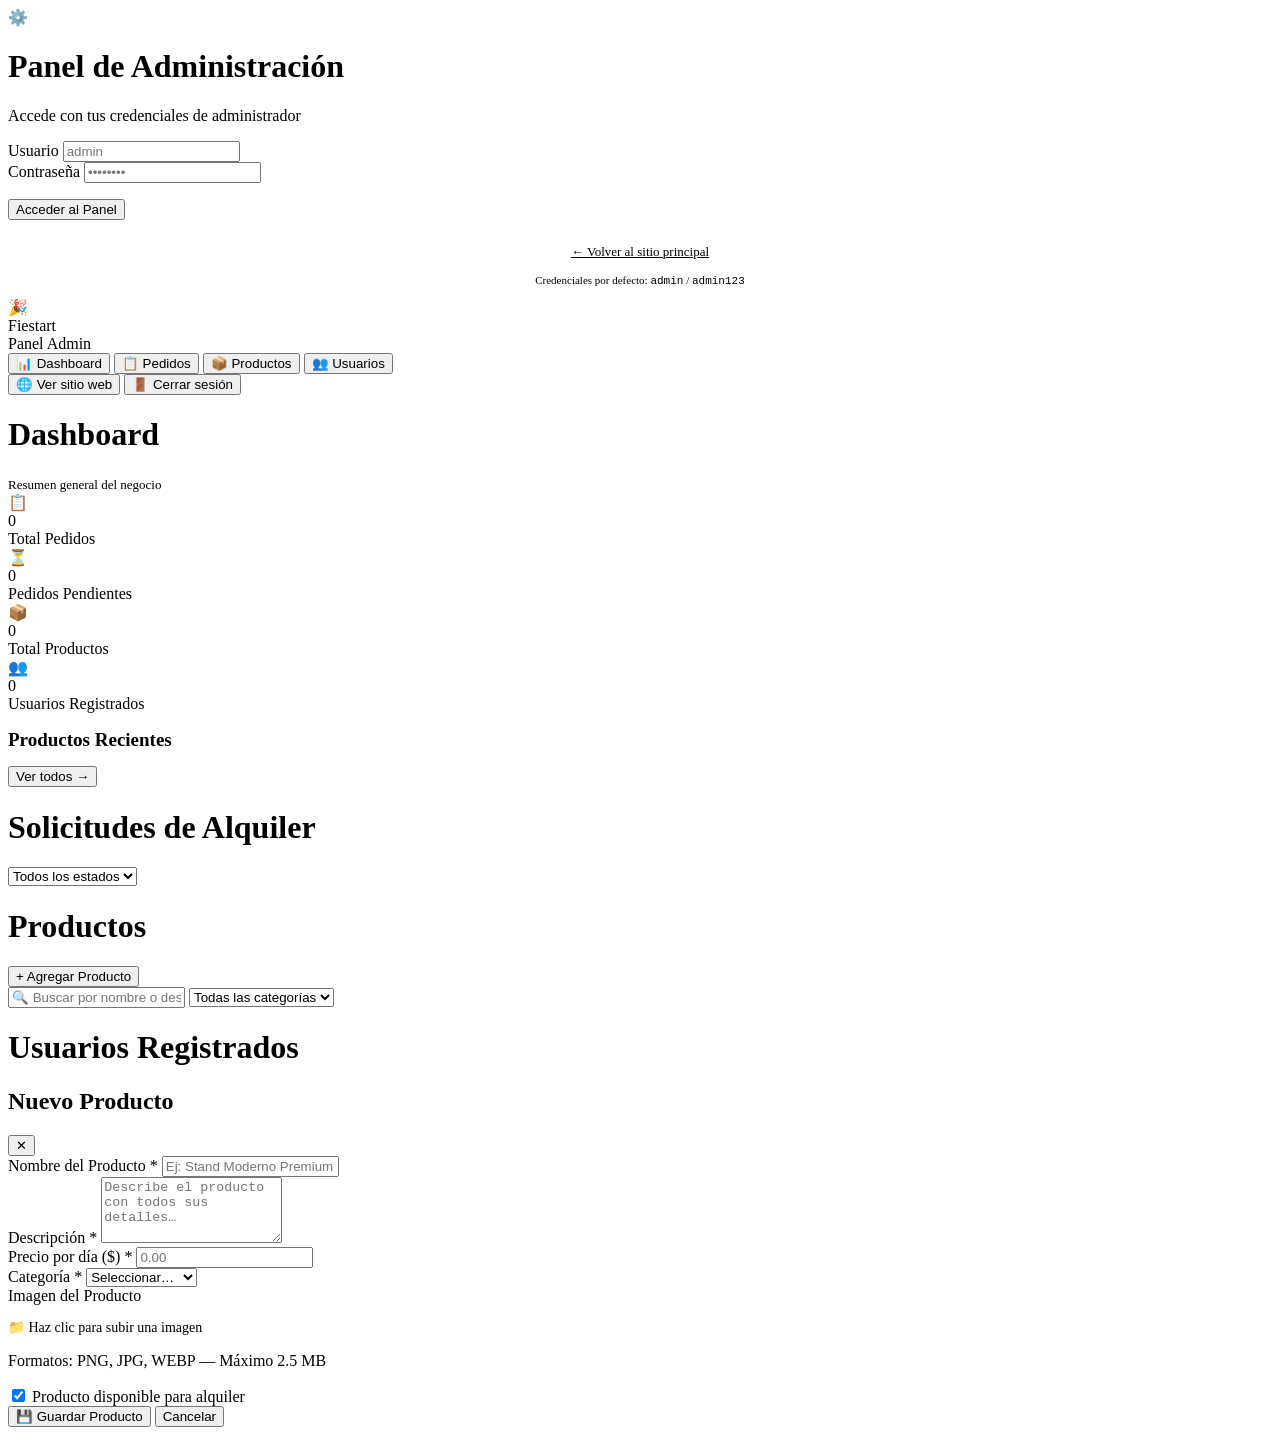
==== admin.html @ c3eb9389 "Add files via upload" ====
<!DOCTYPE html>
<html lang="es">
<head>
  <meta charset="UTF-8">
  <meta name="viewport" content="width=device-width, initial-scale=1.0">
  <title>Fiestart – Panel de Administración</title>
  <link rel="preconnect" href="https://fonts.googleapis.com">
  <link rel="preconnect" href="https://fonts.gstatic.com" crossorigin>
  <link href="https://fonts.googleapis.com/css2?family=Inter:ital,wght@0,300;0,400;0,500;0,600;0,700;0,800;0,900&display=swap" rel="stylesheet">
  <link rel="stylesheet" href="css/style.css">
  <style>
    /* Admin-only body override */
    body.admin-page { overflow-x: hidden; }
  </style>
</head>
<body class="admin-page">

  <!-- ════════ PANTALLA DE LOGIN ADMIN ════════ -->
  <div class="admin-login-screen" id="admin-login-screen">
    <div class="admin-login-box">
      <div class="admin-login-header">
        <div class="logo-icon">⚙️</div>
        <h1>Panel de Administración</h1>
        <p>Accede con tus credenciales de administrador</p>
      </div>

      <form id="admin-login-form" novalidate>
        <div class="form-group">
          <label class="form-label" for="admin-username">Usuario</label>
          <input type="text" id="admin-username" class="form-input" placeholder="admin" autocomplete="username" required>
        </div>
        <div class="form-group">
          <label class="form-label" for="admin-password">Contraseña</label>
          <input type="password" id="admin-password" class="form-input" placeholder="••••••••" autocomplete="current-password" required>
        </div>
        <p class="form-error" id="admin-login-error" role="alert"></p>
        <button type="submit" class="btn-form-primary" id="btn-admin-login">Acceder al Panel</button>
      </form>

      <div style="text-align:center;margin-top:22px;">
        <a href="index.html" style="font-size:13px;color:var(--text-2);transition:var(--t);"
           onmouseover="this.style.color='var(--gold)'" onmouseout="this.style.color='var(--text-2)'">
          ← Volver al sitio principal
        </a>
      </div>
      <p style="text-align:center;font-size:11px;color:var(--text-3);margin-top:14px;">
        Credenciales por defecto: <code style="color:var(--gold)">admin</code> / <code style="color:var(--gold)">admin123</code>
      </p>
    </div>
  </div>

  <!-- ════════ PANEL PRINCIPAL ════════ -->
  <div class="admin-panel hidden" id="admin-panel">

    <!-- ──── SIDEBAR ──── -->
    <aside class="admin-sidebar" aria-label="Navegación del panel">
      <div class="admin-sidebar-header">
        <div class="nav-logo">
          <div class="logo-icon">🎉</div>
          <span class="logo-text">Fiest<span>art</span></span>
        </div>
        <div class="admin-sidebar-subtitle">Panel Admin</div>
      </div>

      <nav class="admin-sidebar-nav" aria-label="Secciones">
        <button class="admin-nav-item active" data-section="dashboard" id="nav-dashboard" onclick="showSection('dashboard')">
          <span class="nav-icon">📊</span> Dashboard
        </button>
        <button class="admin-nav-item" data-section="orders" id="nav-orders" onclick="showSection('orders')">
          <span class="nav-icon">📋</span> Pedidos <span class="badge" id="sidebar-order-badge" style="display:none;margin-left:auto;background:var(--gold);color:#000;font-size:10px;padding:2px 7px;border-radius:10px;">0</span>
        </button>
        <button class="admin-nav-item" data-section="products" id="nav-products" onclick="showSection('products')">
          <span class="nav-icon">📦</span> Productos
        </button>
        <button class="admin-nav-item" data-section="users" id="nav-users" onclick="showSection('users')">
          <span class="nav-icon">👥</span> Usuarios
        </button>
      </nav>

      <div class="admin-sidebar-footer">
        <button class="admin-nav-item" onclick="window.open('index.html','_blank')">
          <span class="nav-icon">🌐</span> Ver sitio web
        </button>
        <button class="admin-nav-item" onclick="handleAdminLogout()"
          style="color:var(--error);" id="btn-admin-logout">
          <span class="nav-icon">🚪</span> Cerrar sesión
        </button>
      </div>
    </aside>

    <!-- ──── CONTENIDO PRINCIPAL ──── -->
    <main class="admin-main">

      <!-- ── DASHBOARD ── -->
      <div class="admin-section active" id="section-dashboard">
        <div class="admin-page-header">
          <h1 class="admin-page-title">Dashboard</h1>
          <span style="font-size:13px;color:var(--text-2)">Resumen general del negocio</span>
        </div>

        <div class="stats-grid">
          <div class="stat-card">
            <div class="stat-card-icon">📋</div>
            <div class="stat-card-value" id="stat-orders">0</div>
            <div class="stat-card-label">Total Pedidos</div>
          </div>
          <div class="stat-card">
            <div class="stat-card-icon">⏳</div>
            <div class="stat-card-value" id="stat-pending-orders">0</div>
            <div class="stat-card-label">Pedidos Pendientes</div>
          </div>
          <div class="stat-card">
            <div class="stat-card-icon">📦</div>
            <div class="stat-card-value" id="stat-products">0</div>
            <div class="stat-card-label">Total Productos</div>
          </div>
          <div class="stat-card">
            <div class="stat-card-icon">👥</div>
            <div class="stat-card-value" id="stat-users">0</div>
            <div class="stat-card-label">Usuarios Registrados</div>
          </div>
        </div>

        <div class="admin-page-header" style="margin-top:10px;">
          <h2 style="font-size:19px;font-weight:800;color:var(--white);">Productos Recientes</h2>
          <button class="btn-primary" onclick="showSection('products')" id="btn-view-all">Ver todos →</button>
        </div>
        <div id="dashboard-recent" class="admin-products-grid"></div>
      </div>

      <!-- ── PEDIDOS ── -->
      <div class="admin-section" id="section-orders">
        <div class="admin-page-header">
          <h1 class="admin-page-title">Solicitudes de Alquiler</h1>
          <div class="admin-search-row" style="margin-bottom:0">
            <select class="form-input" id="order-status-filter" style="max-width:200px" onchange="filterAdminOrders()">
              <option value="">Todos los estados</option>
              <option value="pending">🟡 Pendiente</option>
              <option value="confirmed">🟢 Confirmado</option>
              <option value="delivered">🔵 Entregado</option>
              <option value="completed">✅ Completado</option>
              <option value="cancelled">❌ Cancelado</option>
            </select>
          </div>
        </div>
        <div id="admin-orders-list" aria-live="polite"></div>
      </div>

      <!-- ── PRODUCTOS ── -->
      <div class="admin-section" id="section-products">
        <div class="admin-page-header">
          <h1 class="admin-page-title">Productos</h1>
          <button class="btn-primary" onclick="openProductModal()" id="btn-add-product">+ Agregar Producto</button>
        </div>

        <!-- Búsqueda y filtro -->
        <div class="admin-search-row">
          <input type="text" class="form-input" id="product-search"
            placeholder="🔍 Buscar por nombre o descripción…"
            style="max-width:320px;"
            oninput="filterAdminProducts()">
          <select class="form-input" id="product-cat-filter"
            style="max-width:220px;"
            onchange="filterAdminProducts()">
            <option value="">Todas las categorías</option>
            <option value="stands">🏪 Stands</option>
            <option value="accesorios">🎈 Accesorios</option>
            <option value="decoracion">✨ Decoración</option>
            <option value="mobiliario">🪑 Mobiliario</option>
          </select>
        </div>

        <div class="admin-products-grid" id="admin-products-list" aria-live="polite"></div>
      </div>

      <!-- ── USUARIOS ── -->
      <div class="admin-section" id="section-users">
        <div class="admin-page-header">
          <h1 class="admin-page-title">Usuarios Registrados</h1>
        </div>
        <div id="admin-users-list" aria-live="polite"></div>
      </div>

    </main>
  </div>

  <!-- ════════ OVERLAY + MODAL PRODUCTO (panel lateral) ════════ -->
  <div class="admin-modal-overlay" id="admin-modal-overlay" onclick="closeProductModal()"></div>

  <div class="admin-modal" id="product-modal" role="dialog" aria-modal="true" aria-labelledby="product-modal-title">
    <div class="admin-modal-header">
      <h2 class="admin-modal-title" id="product-modal-title">Nuevo Producto</h2>
      <button class="cart-close" onclick="closeProductModal()" aria-label="Cerrar">✕</button>
    </div>

    <div class="admin-modal-body">
      <form id="product-form" novalidate>

        <div class="form-group">
          <label class="form-label" for="prod-name">Nombre del Producto *</label>
          <input type="text" id="prod-name" class="form-input"
            placeholder="Ej: Stand Moderno Premium 3×3m" required>
        </div>

        <div class="form-group">
          <label class="form-label" for="prod-description">Descripción *</label>
          <textarea id="prod-description" class="form-input" rows="4"
            placeholder="Describe el producto con todos sus detalles…" required></textarea>
        </div>

        <div class="form-row">
          <div class="form-group">
            <label class="form-label" for="prod-price">Precio por día ($) *</label>
            <input type="number" id="prod-price" class="form-input"
              placeholder="0.00" step="0.01" min="0" required>
          </div>
          <div class="form-group">
            <label class="form-label" for="prod-category">Categoría *</label>
            <select id="prod-category" class="form-input" required>
              <option value="">Seleccionar…</option>
              <option value="stands">🏪 Stands</option>
              <option value="accesorios">🎈 Accesorios</option>
              <option value="decoracion">✨ Decoración</option>
              <option value="mobiliario">🪑 Mobiliario</option>
            </select>
          </div>
        </div>

        <div class="form-group">
          <label class="form-label">Imagen del Producto</label>
          <div id="image-preview"></div>
          <div class="image-upload-area" onclick="document.getElementById('image-input').click()"
            id="upload-area" role="button" tabindex="0"
            onkeydown="if(event.key==='Enter'){document.getElementById('image-input').click()}">
            <input type="file" id="image-input" accept="image/*" style="display:none"
              onchange="handleImageUpload(event)">
            <p style="font-size:14px;color:var(--text-2);margin-bottom:5px;">📁 Haz clic para subir una imagen</p>
            <p class="upload-hint">Formatos: PNG, JPG, WEBP — Máximo 2.5 MB</p>
          </div>
        </div>

        <div class="form-group">
          <label class="form-checkbox">
            <input type="checkbox" id="prod-available" checked>
            <span>Producto disponible para alquiler</span>
          </label>
        </div>

      </form>
    </div>

    <div class="admin-modal-footer">
      <button type="button" class="btn-form-primary" style="flex:1" onclick="handleProductSave()" id="btn-save-product">
        💾 Guardar Producto
      </button>
      <button type="button" class="btn-ghost" onclick="closeProductModal()" id="btn-cancel-product">
        Cancelar
      </button>
    </div>
  </div>

  <!-- ════════ ADMIN TOASTS ════════ -->
  <div id="admin-toast-container" aria-live="polite"></div>

  <!-- ════════ SCRIPTS ════════ -->
  <script src="js/data.js"></script>
  <script src="js/auth.js"></script>
  <script src="js/admin.js"></script>
</body>
</html>
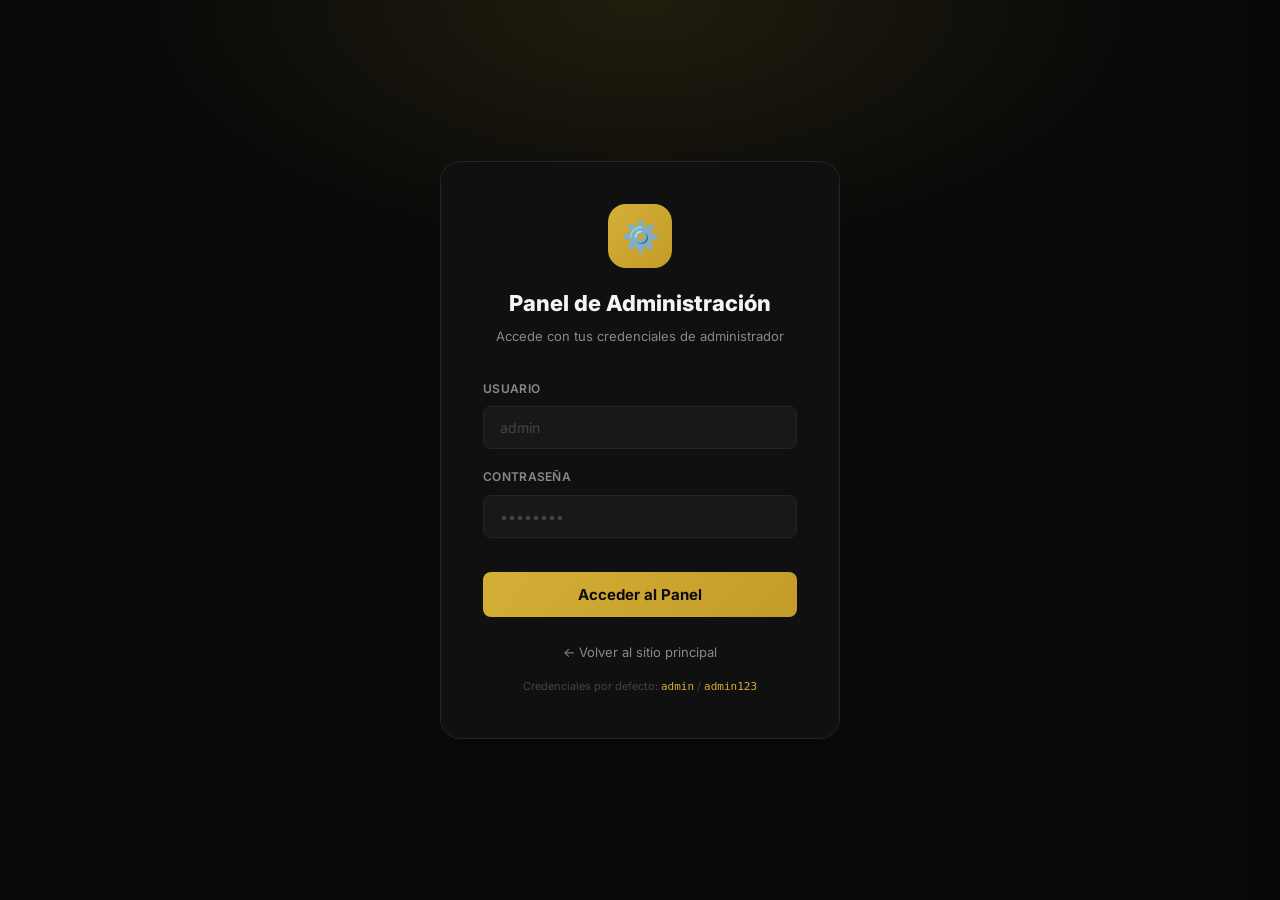
==== commit 886c5de6: "Add files via upload" ====
--- a/admin.html
+++ b/admin.html
@@ -8,6 +8,7 @@
   <link rel="preconnect" href="https://fonts.gstatic.com" crossorigin>
   <link href="https://fonts.googleapis.com/css2?family=Inter:ital,wght@0,300;0,400;0,500;0,600;0,700;0,800;0,900&display=swap" rel="stylesheet">
   <link rel="stylesheet" href="css/style.css">
+  <link rel="stylesheet" href="style.css">
   <style>
     /* Admin-only body override */
     body.admin-page { overflow-x: hidden; }
@@ -266,5 +267,12 @@
   <script src="js/data.js"></script>
   <script src="js/auth.js"></script>
   <script src="js/admin.js"></script>
+  <script>
+    if (typeof ProductDB === 'undefined') {
+      const s = document.createElement('script');
+      s.src = 'admin.js';
+      document.head.appendChild(s);
+    }
+  </script>
 </body>
 </html>
--- a/style.css
+++ b/style.css
@@ -0,0 +1,1004 @@
+/* ===========================
+   FIESTART – GLOBAL STYLES
+   =========================== */
+@import url('https://fonts.googleapis.com/css2?family=Inter:wght@300;400;500;600;700;800;900&display=swap');
+
+*, *::before, *::after {
+  box-sizing: border-box;
+  margin: 0;
+  padding: 0;
+}
+
+:root {
+  --bg:        #080808;
+  --bg-2:      #101010;
+  --bg-3:      #181818;
+  --bg-card:   #131313;
+  --gold:      #D4AF37;
+  --gold-2:    #C49B28;
+  --gold-glow: rgba(212, 175, 55, 0.18);
+  --gold-bd:   rgba(212, 175, 55, 0.28);
+  --white:     #F5F5F5;
+  --text:      #CCCCCC;
+  --text-2:    #888888;
+  --text-3:    #444444;
+  --border:    #1C1C1C;
+  --border-2:  #252525;
+  --success:   #22c55e;
+  --error:     #ef4444;
+  --info:      #3b82f6;
+  --r:         12px;
+  --r-sm:      8px;
+  --r-lg:      20px;
+  --shadow:    0 8px 32px rgba(0,0,0,0.6);
+  --shadow-g:  0 0 40px rgba(212,175,55,0.12);
+  --t:         0.28s cubic-bezier(0.4,0,0.2,1);
+}
+
+html { scroll-behavior: smooth; }
+
+body {
+  font-family: 'Inter', sans-serif;
+  background: var(--bg);
+  color: var(--text);
+  line-height: 1.6;
+  overflow-x: hidden;
+  -webkit-font-smoothing: antialiased;
+}
+
+a { color: inherit; text-decoration: none; }
+button { cursor: pointer; border: none; outline: none; font-family: inherit; }
+input, textarea, select { font-family: inherit; outline: none; }
+img { max-width: 100%; display: block; }
+.hidden { display: none !important; }
+
+/* ─── Scrollbar ─── */
+::-webkit-scrollbar { width: 5px; }
+::-webkit-scrollbar-track { background: var(--bg-2); }
+::-webkit-scrollbar-thumb { background: var(--border-2); border-radius: 3px; }
+
+/* ════════════════════════════
+   NAVBAR
+   ════════════════════════════ */
+.navbar {
+  position: fixed;
+  top: 0; left: 0; right: 0;
+  z-index: 100;
+  padding: 22px 6%;
+  display: flex;
+  align-items: center;
+  justify-content: space-between;
+  transition: var(--t);
+}
+
+.navbar.scrolled {
+  background: rgba(8,8,8,0.92);
+  backdrop-filter: blur(14px);
+  -webkit-backdrop-filter: blur(14px);
+  padding: 14px 6%;
+  border-bottom: 1px solid var(--border);
+}
+
+.nav-logo {
+  display: flex;
+  align-items: center;
+  gap: 10px;
+  text-decoration: none;
+}
+
+.logo-icon {
+  width: 38px; height: 38px;
+  background: linear-gradient(135deg, var(--gold), var(--gold-2));
+  border-radius: 10px;
+  display: flex;
+  align-items: center;
+  justify-content: center;
+  font-size: 18px;
+  flex-shrink: 0;
+}
+
+.logo-text {
+  font-size: 20px;
+  font-weight: 800;
+  color: var(--white);
+  letter-spacing: -0.5px;
+}
+.logo-text span { color: var(--gold); }
+
+.nav-links {
+  display: flex;
+  align-items: center;
+  gap: 32px;
+  list-style: none;
+}
+.nav-links a {
+  font-size: 14px;
+  font-weight: 500;
+  color: var(--text-2);
+  transition: var(--t);
+}
+.nav-links a:hover { color: var(--white); }
+
+.nav-actions {
+  display: flex;
+  align-items: center;
+  gap: 10px;
+}
+
+/* Buttons */
+.btn-ghost {
+  padding: 9px 20px;
+  border-radius: var(--r-sm);
+  font-size: 13px;
+  font-weight: 500;
+  color: var(--text-2);
+  background: transparent;
+  border: 1px solid var(--border-2);
+  transition: var(--t);
+}
+.btn-ghost:hover { color: var(--white); border-color: var(--text-3); }
+
+.btn-primary {
+  padding: 9px 20px;
+  border-radius: var(--r-sm);
+  font-size: 13px;
+  font-weight: 600;
+  color: #0a0a0a;
+  background: linear-gradient(135deg, var(--gold), var(--gold-2));
+  transition: var(--t);
+}
+.btn-primary:hover {
+  transform: translateY(-1px);
+  box-shadow: 0 4px 18px rgba(212,175,55,0.35);
+}
+
+.cart-btn {
+  position: relative;
+  width: 42px; height: 42px;
+  border-radius: var(--r-sm);
+  background: var(--bg-3);
+  border: 1px solid var(--border-2);
+  display: flex; align-items: center; justify-content: center;
+  font-size: 17px;
+  color: var(--text-2);
+  transition: var(--t);
+}
+.cart-btn:hover { color: var(--gold); border-color: var(--gold-bd); }
+
+.cart-badge {
+  position: absolute;
+  top: -7px; right: -7px;
+  width: 20px; height: 20px;
+  background: var(--gold);
+  color: #0a0a0a;
+  border-radius: 50%;
+  font-size: 11px;
+  font-weight: 700;
+  display: flex; align-items: center; justify-content: center;
+  border: 2px solid var(--bg);
+}
+.cart-badge.bounce { animation: badgePop .3s ease; }
+@keyframes badgePop { 50% { transform: scale(1.4); } }
+
+.user-menu {
+  display: flex;
+  align-items: center;
+  gap: 10px;
+}
+.user-greeting { font-size: 13px; color: var(--text-2); }
+.user-greeting strong { color: var(--white); }
+
+.btn-logout {
+  padding: 8px 14px;
+  border-radius: var(--r-sm);
+  font-size: 13px;
+  font-weight: 500;
+  color: var(--text-2);
+  background: transparent;
+  border: 1px solid var(--border-2);
+  transition: var(--t);
+}
+.btn-logout:hover { color: var(--error); border-color: rgba(239,68,68,.4); }
+
+/* ════════════════════════════
+   HERO
+   ════════════════════════════ */
+.hero {
+  min-height: 100vh;
+  display: flex; align-items: center; justify-content: center;
+  text-align: center;
+  padding: 130px 6% 90px;
+  position: relative;
+  overflow: hidden;
+}
+
+.hero::before {
+  content: '';
+  position: absolute; inset: 0;
+  background:
+    radial-gradient(ellipse 90% 60% at 50% -10%, rgba(212,175,55,.18) 0%, transparent 65%),
+    radial-gradient(ellipse 50% 40% at 85% 70%, rgba(212,175,55,.06) 0%, transparent 55%);
+  pointer-events: none;
+}
+
+.hero-bg-grid {
+  position: absolute; inset: 0;
+  background-image:
+    linear-gradient(rgba(255,255,255,.025) 1px, transparent 1px),
+    linear-gradient(90deg, rgba(255,255,255,.025) 1px, transparent 1px);
+  background-size: 60px 60px;
+  mask-image: radial-gradient(ellipse 80% 80% at 50% 50%, black 40%, transparent 100%);
+  pointer-events: none;
+}
+
+.hero-content {
+  max-width: 820px;
+  position: relative; z-index: 1;
+}
+
+.hero-badge {
+  display: inline-flex; align-items: center; gap: 8px;
+  padding: 7px 18px;
+  border-radius: 50px;
+  background: var(--gold-glow);
+  border: 1px solid var(--gold-bd);
+  font-size: 13px; font-weight: 500; color: var(--gold);
+  margin-bottom: 28px;
+  animation: fadeUp .6s ease;
+}
+
+.hero h1 {
+  font-size: clamp(38px, 6vw, 72px);
+  font-weight: 900;
+  line-height: 1.08;
+  letter-spacing: -2.5px;
+  color: var(--white);
+  margin-bottom: 22px;
+  animation: fadeUp .7s ease .1s both;
+}
+
+.hero h1 span {
+  background: linear-gradient(135deg, var(--gold), #F7E47A, var(--gold-2));
+  -webkit-background-clip: text; -webkit-text-fill-color: transparent;
+  background-clip: text;
+}
+
+.hero p {
+  font-size: 18px; color: var(--text-2);
+  max-width: 580px; margin: 0 auto 42px;
+  line-height: 1.7;
+  animation: fadeUp .8s ease .2s both;
+}
+
+.hero-actions {
+  display: flex; gap: 14px; justify-content: center; flex-wrap: wrap;
+  animation: fadeUp .8s ease .3s both;
+}
+
+.btn-hero-primary {
+  padding: 15px 36px;
+  border-radius: var(--r);
+  font-size: 16px; font-weight: 700;
+  color: #0a0a0a;
+  background: linear-gradient(135deg, var(--gold), var(--gold-2));
+  transition: var(--t);
+  box-shadow: 0 4px 24px rgba(212,175,55,.3);
+}
+.btn-hero-primary:hover { transform: translateY(-3px); box-shadow: 0 10px 36px rgba(212,175,55,.5); }
+
+.btn-hero-secondary {
+  padding: 15px 36px;
+  border-radius: var(--r);
+  font-size: 16px; font-weight: 600;
+  color: var(--white);
+  background: transparent;
+  border: 1px solid var(--border-2);
+  transition: var(--t);
+}
+.btn-hero-secondary:hover { border-color: var(--gold-bd); color: var(--gold); }
+
+.hero-stats {
+  display: flex; justify-content: center; gap: 48px;
+  margin-top: 64px; padding-top: 40px;
+  border-top: 1px solid var(--border);
+  animation: fadeUp .9s ease .4s both;
+}
+.hero-stat { text-align: center; }
+.hero-stat .number {
+  font-size: 32px; font-weight: 900;
+  background: linear-gradient(135deg, var(--gold), #F7E47A);
+  -webkit-background-clip: text; -webkit-text-fill-color: transparent;
+  background-clip: text;
+  line-height: 1;
+}
+.hero-stat .label { font-size: 12px; color: var(--text-2); margin-top: 4px; letter-spacing: .5px; text-transform: uppercase; }
+
+@keyframes fadeUp {
+  from { opacity: 0; transform: translateY(24px); }
+  to   { opacity: 1; transform: translateY(0); }
+}
+
+/* ════════════════════════════
+   SECTIONS – COMMON
+   ════════════════════════════ */
+.section { padding: 90px 6%; }
+
+.section-header { text-align: center; margin-bottom: 52px; }
+.section-label {
+  display: inline-block;
+  font-size: 11px; font-weight: 700;
+  letter-spacing: 2.5px; text-transform: uppercase;
+  color: var(--gold); margin-bottom: 14px;
+}
+.section-title {
+  font-size: clamp(26px, 4vw, 44px);
+  font-weight: 900; letter-spacing: -1.5px;
+  color: var(--white); margin-bottom: 14px;
+}
+.section-subtitle {
+  font-size: 16px; color: var(--text-2);
+  max-width: 500px; margin: 0 auto; line-height: 1.7;
+}
+
+/* ════════════════════════════
+   FILTERS
+   ════════════════════════════ */
+.category-filters {
+  display: flex; gap: 10px; justify-content: center; flex-wrap: wrap;
+  margin-bottom: 44px;
+}
+.filter-btn {
+  padding: 9px 22px;
+  border-radius: 50px;
+  font-size: 13px; font-weight: 500;
+  color: var(--text-2);
+  background: var(--bg-3);
+  border: 1px solid var(--border);
+  transition: var(--t);
+}
+.filter-btn:hover { color: var(--white); border-color: var(--text-3); }
+.filter-btn.active {
+  color: #0a0a0a;
+  background: linear-gradient(135deg, var(--gold), var(--gold-2));
+  border-color: transparent;
+  box-shadow: 0 2px 12px rgba(212,175,55,.25);
+}
+
+/* ════════════════════════════
+   PRODUCTS GRID
+   ════════════════════════════ */
+.products-grid {
+  display: grid;
+  grid-template-columns: repeat(auto-fill, minmax(285px, 1fr));
+  gap: 22px;
+}
+
+.product-card {
+  background: var(--bg-card);
+  border-radius: var(--r-lg);
+  border: 1px solid var(--border);
+  overflow: hidden;
+  transition: var(--t);
+}
+.product-card:hover {
+  border-color: var(--gold-bd);
+  transform: translateY(-5px);
+  box-shadow: var(--shadow-g);
+}
+
+.product-image {
+  position: relative; height: 210px; overflow: hidden;
+  background: var(--bg-3);
+}
+.product-image img {
+  width: 100%; height: 100%; object-fit: cover;
+  transition: transform .5s ease;
+}
+.product-card:hover .product-image img { transform: scale(1.06); }
+
+.product-image-placeholder {
+  width: 100%; height: 100%;
+  display: flex; align-items: center; justify-content: center;
+  font-size: 64px;
+}
+
+.product-category-badge {
+  position: absolute; top: 12px; left: 12px;
+  padding: 4px 12px;
+  border-radius: 50px;
+  font-size: 10px; font-weight: 700;
+  letter-spacing: 1px; text-transform: uppercase;
+  background: rgba(8,8,8,.82);
+  color: var(--gold);
+  border: 1px solid var(--gold-bd);
+  backdrop-filter: blur(6px);
+}
+
+.product-body { padding: 20px; }
+
+.product-name {
+  font-size: 16px; font-weight: 700; color: var(--white);
+  margin-bottom: 8px;
+}
+
+.product-description {
+  font-size: 13px; color: var(--text-2); line-height: 1.55;
+  margin-bottom: 18px;
+  display: -webkit-box;
+  -webkit-line-clamp: 3;
+  -webkit-box-orient: vertical;
+  overflow: hidden;
+}
+
+.product-footer {
+  display: flex; align-items: center; justify-content: space-between; gap: 10px;
+}
+
+.product-price { display: flex; flex-direction: column; }
+.price-label { font-size: 10px; color: var(--text-3); text-transform: uppercase; letter-spacing: .8px; }
+.price-value { font-size: 22px; font-weight: 900; color: var(--gold); }
+
+.btn-add-cart {
+  display: flex; align-items: center; gap: 7px;
+  padding: 10px 18px;
+  border-radius: var(--r-sm);
+  font-size: 13px; font-weight: 600;
+  color: #0a0a0a;
+  background: linear-gradient(135deg, var(--gold), var(--gold-2));
+  transition: var(--t);
+}
+.btn-add-cart svg { width: 14px; height: 14px; }
+.btn-add-cart:hover { transform: translateY(-2px); box-shadow: 0 5px 18px rgba(212,175,55,.4); }
+
+.btn-login-required {
+  display: flex; align-items: center; gap: 6px;
+  padding: 10px 14px;
+  border-radius: var(--r-sm);
+  font-size: 12px; font-weight: 500;
+  color: var(--text-2);
+  background: var(--bg-3);
+  border: 1px solid var(--border);
+  transition: var(--t);
+}
+.btn-login-required:hover { color: var(--white); }
+
+.empty-state {
+  grid-column: 1 / -1; text-align: center; padding: 70px 20px; color: var(--text-3);
+}
+.empty-state .empty-icon { font-size: 52px; display: block; margin-bottom: 14px; }
+
+/* ════════════════════════════
+   ABOUT
+   ════════════════════════════ */
+.about-grid {
+  display: grid;
+  grid-template-columns: repeat(3, 1fr);
+  gap: 22px; max-width: 960px; margin: 0 auto;
+}
+.about-card {
+  background: var(--bg-card);
+  border: 1px solid var(--border);
+  border-radius: var(--r-lg);
+  padding: 34px 28px; text-align: center;
+  transition: var(--t);
+}
+.about-card:hover { border-color: var(--gold-bd); transform: translateY(-4px); box-shadow: var(--shadow-g); }
+.about-card .icon { font-size: 44px; margin-bottom: 18px; }
+.about-card h3 { font-size: 17px; font-weight: 700; color: var(--white); margin-bottom: 10px; }
+.about-card p { font-size: 14px; color: var(--text-2); line-height: 1.65; }
+
+/* ════════════════════════════
+   CONTACT
+   ════════════════════════════ */
+.contact-grid {
+  display: flex; gap: 20px; justify-content: center; flex-wrap: wrap;
+  max-width: 760px; margin: 0 auto;
+}
+.contact-card {
+  display: flex; align-items: center; gap: 18px;
+  padding: 26px 30px;
+  background: var(--bg-card);
+  border: 1px solid var(--border);
+  border-radius: var(--r-lg);
+  transition: var(--t); flex: 1; min-width: 200px;
+}
+.contact-card:hover { border-color: var(--gold-bd); transform: translateY(-2px); }
+.contact-icon { font-size: 30px; }
+.contact-card h4 { font-size: 13px; font-weight: 600; color: var(--white); margin-bottom: 3px; }
+.contact-card p  { font-size: 14px; color: var(--text-2); }
+
+/* ════════════════════════════
+   FOOTER
+   ════════════════════════════ */
+.footer {
+  background: var(--bg-2);
+  border-top: 1px solid var(--border);
+  padding: 64px 6% 32px;
+}
+.footer-grid {
+  display: grid;
+  grid-template-columns: 2fr 1fr 1fr 1fr;
+  gap: 40px; margin-bottom: 44px;
+}
+.footer-brand .logo-text { font-size: 22px; font-weight: 800; margin-bottom: 14px; display: block; }
+.footer-brand p { font-size: 14px; color: var(--text-2); line-height: 1.7; max-width: 290px; }
+.footer-col h4 { font-size: 13px; font-weight: 600; color: var(--white); margin-bottom: 18px; letter-spacing: .3px; }
+.footer-col ul { list-style: none; display: flex; flex-direction: column; gap: 11px; }
+.footer-col ul li a { font-size: 13px; color: var(--text-2); transition: var(--t); }
+.footer-col ul li a:hover { color: var(--gold); }
+.footer-bottom {
+  border-top: 1px solid var(--border);
+  padding-top: 26px;
+  display: flex; align-items: center; justify-content: space-between; flex-wrap: wrap; gap: 12px;
+}
+.footer-bottom p { font-size: 12px; color: var(--text-3); }
+.footer-admin-link { font-size: 12px; color: var(--text-3); transition: var(--t); }
+.footer-admin-link:hover { color: var(--gold); }
+
+/* ════════════════════════════
+   MODALS
+   ════════════════════════════ */
+.modal-overlay {
+  position: fixed; inset: 0;
+  background: rgba(0,0,0,.72);
+  backdrop-filter: blur(5px);
+  -webkit-backdrop-filter: blur(5px);
+  z-index: 200;
+  opacity: 0; pointer-events: none;
+  transition: opacity var(--t);
+}
+.modal-overlay.active { opacity: 1; pointer-events: all; }
+
+.modal {
+  position: fixed;
+  top: 50%; left: 50%;
+  transform: translate(-50%, -54%) scale(.95);
+  z-index: 201;
+  width: 92%; max-width: 450px;
+  background: var(--bg-2);
+  border: 1px solid var(--border-2);
+  border-radius: var(--r-lg);
+  padding: 38px;
+  opacity: 0; pointer-events: none;
+  transition: var(--t);
+}
+.modal.active {
+  transform: translate(-50%, -50%) scale(1);
+  opacity: 1; pointer-events: all;
+}
+.modal-close {
+  position: absolute; top: 18px; right: 18px;
+  width: 32px; height: 32px;
+  border-radius: var(--r-sm);
+  background: var(--bg-3);
+  border: 1px solid var(--border);
+  color: var(--text-2); font-size: 14px;
+  display: flex; align-items: center; justify-content: center;
+  transition: var(--t);
+}
+.modal-close:hover { color: var(--white); }
+.modal-title { font-size: 23px; font-weight: 800; color: var(--white); margin-bottom: 4px; }
+.modal-subtitle { font-size: 14px; color: var(--text-2); margin-bottom: 28px; }
+
+/* Forms */
+.form-group { margin-bottom: 18px; }
+.form-row { display: grid; grid-template-columns: 1fr 1fr; gap: 14px; }
+.form-label { display: block; font-size: 12px; font-weight: 600; color: var(--text-2); margin-bottom: 8px; letter-spacing: .3px; text-transform: uppercase; }
+.form-input {
+  width: 100%; padding: 12px 16px;
+  border-radius: var(--r-sm);
+  background: var(--bg-3);
+  border: 1px solid var(--border-2);
+  color: var(--white); font-size: 14px;
+  transition: var(--t);
+  -webkit-appearance: none;
+}
+.form-input:focus { border-color: var(--gold-bd); background: rgba(212,175,55,.04); box-shadow: 0 0 0 3px rgba(212,175,55,.08); }
+.form-input::placeholder { color: var(--text-3); }
+textarea.form-input { resize: vertical; min-height: 100px; }
+.form-checkbox { display: flex; align-items: center; gap: 10px; cursor: pointer; }
+.form-checkbox input { width: 16px; height: 16px; accent-color: var(--gold); }
+.form-checkbox span { font-size: 13px; color: var(--text-2); }
+.form-error { font-size: 12px; color: var(--error); margin-top: 6px; min-height: 16px; }
+.form-divider {
+  text-align: center; font-size: 12px; color: var(--text-3); margin: 22px 0; position: relative;
+}
+.form-divider::before { content: ''; position: absolute; top: 50%; left: 0; right: 0; height: 1px; background: var(--border); }
+.form-divider span { background: var(--bg-2); padding: 0 14px; position: relative; }
+.btn-form-primary {
+  width: 100%; padding: 13px;
+  border-radius: var(--r-sm);
+  font-size: 15px; font-weight: 700;
+  color: #0a0a0a;
+  background: linear-gradient(135deg, var(--gold), var(--gold-2));
+  transition: var(--t);
+}
+.btn-form-primary:hover { transform: translateY(-1px); box-shadow: 0 5px 22px rgba(212,175,55,.4); }
+.form-link { font-size: 13px; color: var(--text-2); text-align: center; margin-top: 18px; }
+.form-link a, .form-link button { color: var(--gold); font-weight: 600; background: transparent; cursor: pointer; font-size: 13px; border: none; }
+
+/* ════════════════════════════
+   CART SIDEBAR
+   ════════════════════════════ */
+.cart-sidebar {
+  position: fixed;
+  top: 0; right: -430px;
+  width: 420px; max-width: 92vw; height: 100vh;
+  background: var(--bg-2);
+  border-left: 1px solid var(--border);
+  z-index: 300;
+  display: flex; flex-direction: column;
+  transition: right .38s cubic-bezier(.4,0,.2,1);
+  box-shadow: -8px 0 40px rgba(0,0,0,.5);
+}
+.cart-sidebar.open { right: 0; }
+
+.cart-sidebar-overlay {
+  position: fixed; inset: 0;
+  background: rgba(0,0,0,.55);
+  z-index: 299;
+  opacity: 0; pointer-events: none;
+  transition: opacity var(--t);
+}
+.cart-sidebar-overlay.active { opacity: 1; pointer-events: all; }
+
+.cart-header {
+  padding: 22px 24px;
+  border-bottom: 1px solid var(--border);
+  display: flex; align-items: center; justify-content: space-between;
+}
+.cart-title { font-size: 18px; font-weight: 800; color: var(--white); }
+.cart-close {
+  width: 34px; height: 34px;
+  border-radius: var(--r-sm);
+  background: var(--bg-3); border: 1px solid var(--border);
+  color: var(--text-2); font-size: 16px;
+  display: flex; align-items: center; justify-content: center;
+  transition: var(--t);
+}
+.cart-close:hover { color: var(--white); }
+
+.cart-items { flex: 1; overflow-y: auto; padding: 18px 20px; }
+
+.cart-empty {
+  display: flex; flex-direction: column; align-items: center; justify-content: center;
+  height: 220px; gap: 12px; color: var(--text-3);
+}
+.cart-empty span { font-size: 52px; }
+.cart-empty p { font-size: 14px; }
+
+.cart-item {
+  display: flex; align-items: center; gap: 14px;
+  padding: 14px; border-radius: var(--r);
+  border: 1px solid var(--border); margin-bottom: 12px;
+  background: var(--bg-card); transition: var(--t);
+}
+.cart-item:hover { border-color: var(--gold-bd); }
+
+.cart-item-image {
+  width: 62px; height: 62px; border-radius: var(--r-sm);
+  overflow: hidden; flex-shrink: 0; background: var(--bg-3);
+}
+.cart-item-image img { width: 100%; height: 100%; object-fit: cover; }
+.cart-item-placeholder {
+  width: 100%; height: 100%;
+  display: flex; align-items: center; justify-content: center; font-size: 26px;
+}
+.cart-item-info { flex: 1; min-width: 0; }
+.cart-item-info h4 {
+  font-size: 13px; font-weight: 600; color: var(--white);
+  white-space: nowrap; overflow: hidden; text-overflow: ellipsis; margin-bottom: 3px;
+}
+.cart-item-price { font-size: 13px; color: var(--gold); font-weight: 600; }
+.cart-item-controls { display: flex; align-items: center; gap: 6px; flex-shrink: 0; }
+
+.qty-btn {
+  width: 28px; height: 28px; border-radius: 6px;
+  background: var(--bg-3); border: 1px solid var(--border);
+  color: var(--text-2); font-size: 16px;
+  display: flex; align-items: center; justify-content: center; transition: var(--t);
+}
+.qty-btn:hover { color: var(--white); border-color: var(--text-3); }
+.qty-value { font-size: 14px; font-weight: 700; color: var(--white); min-width: 20px; text-align: center; }
+.remove-btn {
+  width: 28px; height: 28px; border-radius: 6px;
+  background: rgba(239,68,68,.1); border: 1px solid rgba(239,68,68,.2);
+  color: var(--error); font-size: 12px;
+  display: flex; align-items: center; justify-content: center; transition: var(--t);
+}
+.remove-btn:hover { background: rgba(239,68,68,.2); }
+
+.cart-footer { padding: 18px 20px; border-top: 1px solid var(--border); }
+.cart-summary { display: flex; justify-content: space-between; align-items: center; margin-bottom: 14px; }
+.cart-total-label { font-size: 14px; color: var(--text-2); }
+.cart-total-amount { font-size: 26px; font-weight: 900; color: var(--gold); }
+.btn-checkout {
+  width: 100%; padding: 14px;
+  border-radius: var(--r);
+  font-size: 15px; font-weight: 700;
+  color: #0a0a0a;
+  background: linear-gradient(135deg, var(--gold), var(--gold-2));
+  transition: var(--t); margin-bottom: 10px;
+}
+.btn-checkout:hover { transform: translateY(-1px); box-shadow: 0 5px 22px rgba(212,175,55,.4); }
+.btn-clear-cart {
+  width: 100%; padding: 11px;
+  border-radius: var(--r);
+  font-size: 13px; font-weight: 500;
+  color: var(--error);
+  background: rgba(239,68,68,.06);
+  border: 1px solid rgba(239,68,68,.2); transition: var(--t);
+}
+.btn-clear-cart:hover { background: rgba(239,68,68,.14); }
+
+/* ════════════════════════════
+   TOASTS
+   ════════════════════════════ */
+#toast-container {
+  position: fixed; bottom: 26px; right: 26px; z-index: 500;
+  display: flex; flex-direction: column; gap: 10px;
+  pointer-events: none;
+}
+.toast {
+  display: flex; align-items: center; gap: 12px;
+  padding: 14px 18px;
+  border-radius: var(--r);
+  background: var(--bg-2); border: 1px solid var(--border-2);
+  color: var(--white); font-size: 13px; font-weight: 500;
+  box-shadow: var(--shadow);
+  transform: translateX(110px); opacity: 0;
+  transition: var(--t);
+  min-width: 240px; pointer-events: all;
+}
+.toast.show { transform: translateX(0); opacity: 1; }
+.toast-icon {
+  width: 24px; height: 24px; border-radius: 50%;
+  display: flex; align-items: center; justify-content: center;
+  font-size: 12px; font-weight: 800; flex-shrink: 0;
+}
+.toast-success { border-left: 3px solid var(--success); }
+.toast-success .toast-icon { background: rgba(34,197,94,.15); color: var(--success); }
+.toast-error { border-left: 3px solid var(--error); }
+.toast-error .toast-icon { background: rgba(239,68,68,.15); color: var(--error); }
+.toast-info { border-left: 3px solid var(--info); }
+.toast-info .toast-icon { background: rgba(59,130,246,.15); color: var(--info); }
+
+/* ════════════════════════════
+   ADMIN – LOGIN SCREEN
+   ════════════════════════════ */
+.admin-login-screen {
+  min-height: 100vh;
+  display: flex; align-items: center; justify-content: center;
+  background: var(--bg);
+  background-image: radial-gradient(ellipse 70% 50% at 50% 0%, rgba(212,175,55,.12) 0%, transparent 60%);
+  padding: 20px;
+}
+.admin-login-box {
+  width: 100%; max-width: 400px;
+  background: var(--bg-2);
+  border: 1px solid var(--border-2);
+  border-radius: var(--r-lg); padding: 42px;
+}
+.admin-login-header { text-align: center; margin-bottom: 32px; }
+.admin-login-header .logo-icon {
+  width: 64px; height: 64px;
+  background: linear-gradient(135deg, var(--gold), var(--gold-2));
+  border-radius: 18px;
+  display: flex; align-items: center; justify-content: center;
+  font-size: 30px; margin: 0 auto 18px;
+}
+.admin-login-header h1 { font-size: 22px; font-weight: 800; color: var(--white); margin-bottom: 5px; }
+.admin-login-header p { font-size: 13px; color: var(--text-2); }
+
+/* ════════════════════════════
+   ADMIN – PANEL LAYOUT
+   ════════════════════════════ */
+.admin-panel { display: flex; min-height: 100vh; }
+
+.admin-sidebar {
+  width: 256px;
+  background: var(--bg-2); border-right: 1px solid var(--border);
+  display: flex; flex-direction: column;
+  position: fixed; top: 0; left: 0; bottom: 0; z-index: 50;
+}
+.admin-sidebar-header { padding: 22px 18px; border-bottom: 1px solid var(--border); }
+.admin-sidebar-subtitle { font-size: 10px; color: var(--text-3); letter-spacing: 1px; text-transform: uppercase; margin-top: 8px; padding-left: 2px; }
+
+.admin-sidebar-nav {
+  flex: 1; padding: 14px 10px;
+  display: flex; flex-direction: column; gap: 3px;
+  overflow-y: auto;
+}
+.admin-nav-item {
+  display: flex; align-items: center; gap: 12px;
+  padding: 11px 16px; border-radius: var(--r-sm);
+  font-size: 14px; font-weight: 500; color: var(--text-2);
+  background: transparent; border: none; width: 100%; text-align: left;
+  cursor: pointer; transition: var(--t);
+}
+.admin-nav-item .nav-icon { font-size: 17px; }
+.admin-nav-item:hover { background: var(--bg-3); color: var(--white); }
+.admin-nav-item.active {
+  background: var(--gold-glow); color: var(--gold);
+  border: 1px solid var(--gold-bd);
+}
+.admin-sidebar-footer { padding: 12px 10px; border-top: 1px solid var(--border); }
+
+.admin-main {
+  flex: 1; margin-left: 256px;
+  padding: 32px; min-height: 100vh;
+  background: var(--bg);
+}
+
+/* Admin Sections */
+.admin-section { display: none; }
+.admin-section.active { display: block; animation: fadeUp .3s ease; }
+
+.admin-page-header {
+  display: flex; align-items: center; justify-content: space-between;
+  margin-bottom: 28px;
+}
+.admin-page-title { font-size: 26px; font-weight: 900; color: var(--white); letter-spacing: -1px; }
+
+/* Stats */
+.stats-grid { display: grid; grid-template-columns: repeat(4, 1fr); gap: 18px; margin-bottom: 36px; }
+.stat-card {
+  background: var(--bg-card); border: 1px solid var(--border);
+  border-radius: var(--r); padding: 24px; transition: var(--t);
+}
+.stat-card:hover { border-color: var(--gold-bd); }
+.stat-card-icon { font-size: 28px; margin-bottom: 14px; }
+.stat-card-value {
+  font-size: 38px; font-weight: 900; color: var(--gold);
+  line-height: 1; margin-bottom: 5px;
+}
+.stat-card-label { font-size: 12px; color: var(--text-2); text-transform: uppercase; letter-spacing: .5px; }
+
+/* Admin Product Cards */
+.admin-products-grid { display: flex; flex-direction: column; gap: 14px; }
+.admin-product-card {
+  background: var(--bg-card); border: 1px solid var(--border);
+  border-radius: var(--r); padding: 18px;
+  display: flex; align-items: center; gap: 18px; transition: var(--t);
+}
+.admin-product-card:hover { border-color: var(--gold-bd); }
+.admin-product-image {
+  width: 80px; height: 80px;
+  border-radius: var(--r-sm); overflow: hidden; flex-shrink: 0; background: var(--bg-3);
+}
+.admin-product-image img { width: 100%; height: 100%; object-fit: cover; }
+.admin-img-placeholder {
+  width: 100%; height: 100%;
+  display: flex; align-items: center; justify-content: center; font-size: 32px;
+}
+.admin-product-info { flex: 1; min-width: 0; }
+.admin-product-info h3 { font-size: 15px; font-weight: 700; color: var(--white); margin-bottom: 4px; }
+.admin-product-info p { font-size: 13px; color: var(--text-2); margin-bottom: 10px; }
+.admin-product-meta { display: flex; align-items: center; gap: 10px; flex-wrap: wrap; }
+.badge {
+  padding: 3px 11px; border-radius: 50px;
+  font-size: 10px; font-weight: 700; letter-spacing: .8px; text-transform: uppercase;
+  background: var(--gold-glow); color: var(--gold); border: 1px solid var(--gold-bd);
+}
+.price { font-size: 14px; font-weight: 700; color: var(--gold); }
+.status { font-size: 11px; padding: 3px 10px; border-radius: 50px; font-weight: 600; }
+.status.available   { color: var(--success); background: rgba(34,197,94,.1); border: 1px solid rgba(34,197,94,.25); }
+.status.unavailable { color: var(--error);   background: rgba(239,68,68,.1); border: 1px solid rgba(239,68,68,.25); }
+
+.admin-product-actions { display: flex; flex-direction: column; gap: 8px; flex-shrink: 0; }
+.btn-edit {
+  padding: 8px 16px; border-radius: var(--r-sm);
+  font-size: 12px; font-weight: 600; color: var(--white);
+  background: var(--bg-3); border: 1px solid var(--border); transition: var(--t); cursor: pointer;
+}
+.btn-edit:hover { border-color: var(--gold-bd); color: var(--gold); }
+.btn-delete {
+  padding: 8px 16px; border-radius: var(--r-sm);
+  font-size: 12px; font-weight: 600; color: var(--error);
+  background: rgba(239,68,68,.07); border: 1px solid rgba(239,68,68,.2); transition: var(--t); cursor: pointer;
+}
+.btn-delete:hover { background: rgba(239,68,68,.15); }
+
+/* Admin Modal (slide panel) */
+.admin-modal {
+  position: fixed;
+  top: 0; right: -620px;
+  width: 580px; max-width: 92vw; height: 100vh;
+  background: var(--bg-2);
+  border-left: 1px solid var(--border);
+  z-index: 400;
+  display: flex; flex-direction: column;
+  transition: right .38s cubic-bezier(.4,0,.2,1);
+  box-shadow: -8px 0 40px rgba(0,0,0,.5);
+}
+.admin-modal.active { right: 0; }
+.admin-modal-overlay {
+  position: fixed; inset: 0;
+  background: rgba(0,0,0,.55);
+  z-index: 399; opacity: 0; pointer-events: none; transition: opacity var(--t);
+}
+.admin-modal-overlay.active { opacity: 1; pointer-events: all; }
+
+.admin-modal-header {
+  padding: 22px 26px; border-bottom: 1px solid var(--border);
+  display: flex; align-items: center; justify-content: space-between;
+}
+.admin-modal-title { font-size: 19px; font-weight: 800; color: var(--white); }
+.admin-modal-body { flex: 1; overflow-y: auto; padding: 26px; }
+.admin-modal-footer {
+  padding: 18px 26px; border-top: 1px solid var(--border);
+  display: flex; gap: 12px;
+}
+
+/* Image upload */
+.image-upload-area {
+  border: 2px dashed var(--border-2);
+  border-radius: var(--r); padding: 18px;
+  text-align: center; cursor: pointer; transition: var(--t);
+}
+.image-upload-area:hover { border-color: var(--gold-bd); background: var(--gold-glow); }
+#image-preview {
+  width: 100%; height: 160px;
+  display: flex; align-items: center; justify-content: center;
+  color: var(--text-3); font-size: 13px;
+  border-radius: var(--r-sm); overflow: hidden;
+  background: var(--bg-3); margin-bottom: 10px;
+}
+.upload-hint { font-size: 11px; color: var(--text-3); margin-top: 5px; }
+
+/* Admin Table */
+.admin-table { width: 100%; border-collapse: collapse; }
+.admin-table th {
+  text-align: left; padding: 12px 16px;
+  font-size: 11px; font-weight: 700; text-transform: uppercase;
+  letter-spacing: .8px; color: var(--text-2); border-bottom: 1px solid var(--border);
+}
+.admin-table td {
+  padding: 14px 16px; font-size: 13px; color: var(--text);
+  border-bottom: 1px solid var(--border);
+}
+.admin-table tr:hover td { background: var(--bg-3); }
+
+/* Admin search bar */
+.admin-search-row {
+  display: flex; gap: 12px; margin-bottom: 20px; flex-wrap: wrap; align-items: center;
+}
+
+/* Admin Toast */
+#admin-toast-container {
+  position: fixed; top: 26px; right: 26px; z-index: 600;
+  display: flex; flex-direction: column; gap: 10px; pointer-events: none;
+}
+.admin-toast {
+  padding: 14px 18px; border-radius: var(--r);
+  background: var(--bg-2); border: 1px solid var(--border-2);
+  color: var(--white); font-size: 13px; font-weight: 600;
+  box-shadow: var(--shadow);
+  transform: translateX(110px); opacity: 0; transition: var(--t);
+  min-width: 240px; pointer-events: all;
+}
+.admin-toast.show { transform: translateX(0); opacity: 1; }
+.admin-toast.toast-success { border-left: 3px solid var(--success); }
+.admin-toast.toast-error   { border-left: 3px solid var(--error);   }
+.admin-toast.toast-info    { border-left: 3px solid var(--info);    }
+
+.empty-text { text-align: center; padding: 44px; color: var(--text-3); font-size: 14px; }
+
+/* ════════════════════════════
+   RESPONSIVE
+   ════════════════════════════ */
+@media (max-width: 900px) {
+  .footer-grid { grid-template-columns: 1fr 1fr; }
+  .stats-grid  { grid-template-columns: repeat(2, 1fr); }
+  .about-grid  { grid-template-columns: 1fr; }
+}
+@media (max-width: 768px) {
+  .nav-links { display: none; }
+  .hero-stats { gap: 24px; }
+  .products-grid { grid-template-columns: 1fr; }
+  .cart-sidebar { width: 100vw; right: -100vw; }
+  .admin-sidebar { transform: translateX(-100%); }
+  .admin-main { margin-left: 0; padding: 20px 16px; }
+  .admin-modal { width: 100vw; }
+  .form-row { grid-template-columns: 1fr; }
+}
